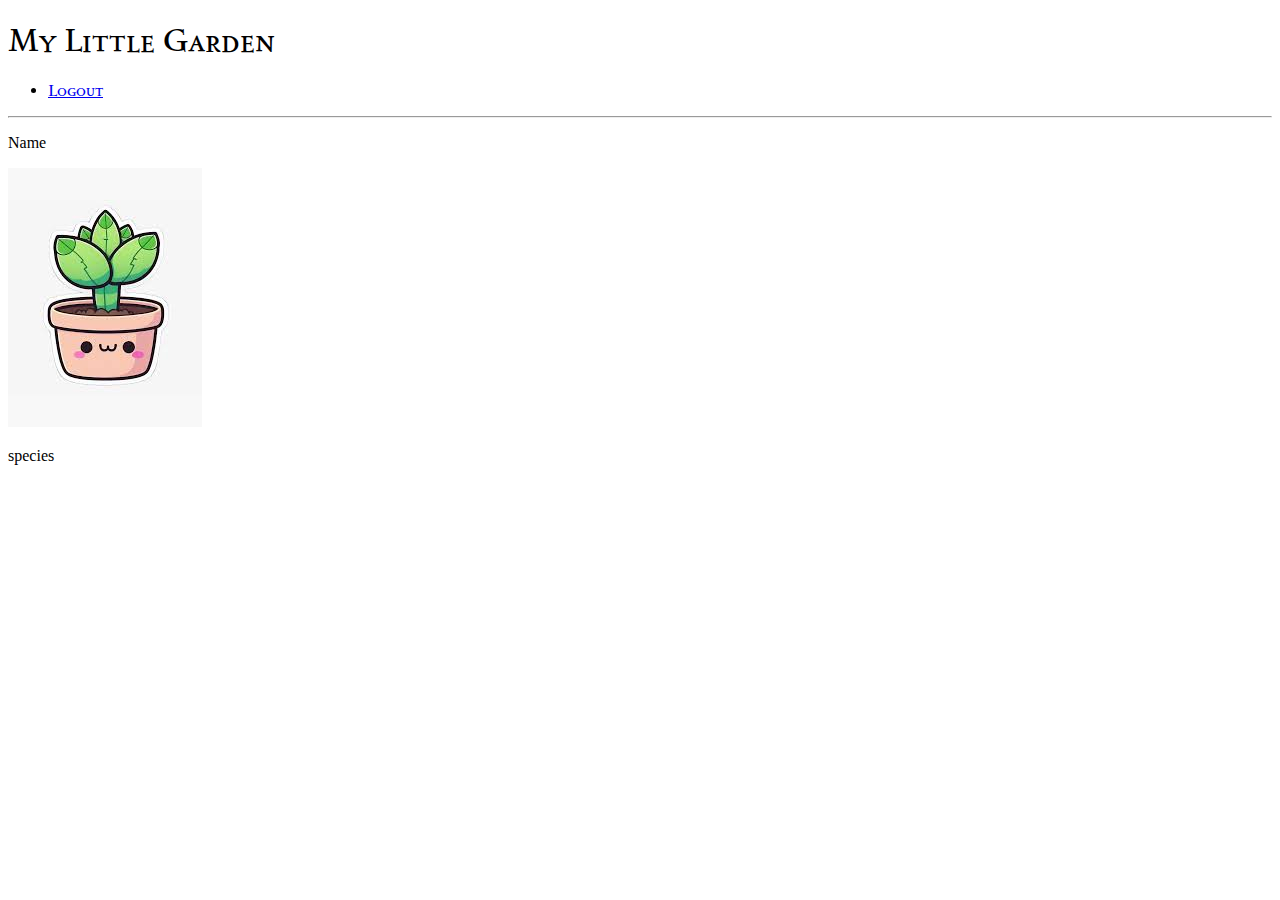
==== index.html @ 0300da90 "Update index.html" ====
<!DOCTYPE html>
<html lang="en-US">
    <head>
        <meta charset="utf-8" />
        <meta name="viewport" content="width=device-width" />
        <link href="./styles/main.css" rel="stylesheet" />
        <link rel="preconnect" href="https://fonts.googleapis.com">
        <link rel="preconnect" href="https://fonts.gstatic.com" crossorigin>
        <link href="https://fonts.googleapis.com/css2?family=Sedan+SC&display=swap" rel="stylesheet">

        <title>My Little Garden</title>
    </head>
    <body>
        <header>
            <h1 class="sedan-sc-regular">My Little Garden</h1>
            <nav>
                <menu>
                    <li class="nav-item"><a href="login.html">Logout</a></li>
                </menu>
            </nav>
        </header>
        <hr />
        <main>
            <div class="plant">
                <p class="name">Name</p>
                <img src="html/plant-garden.jpeg" alt="plant photo">
                <p class="species">species</p>
            </div>
        </main>
    </body>
</html>
---- styles/main.css ----
.sedan-sc-regular {
    font-family: "Sedan SC", serif;
    font-weight: 400;
    font-style: normal;
  }

header {
    font-family: "Sedan SC", serif;
    font-weight: 400;
    font-style: normal;
}
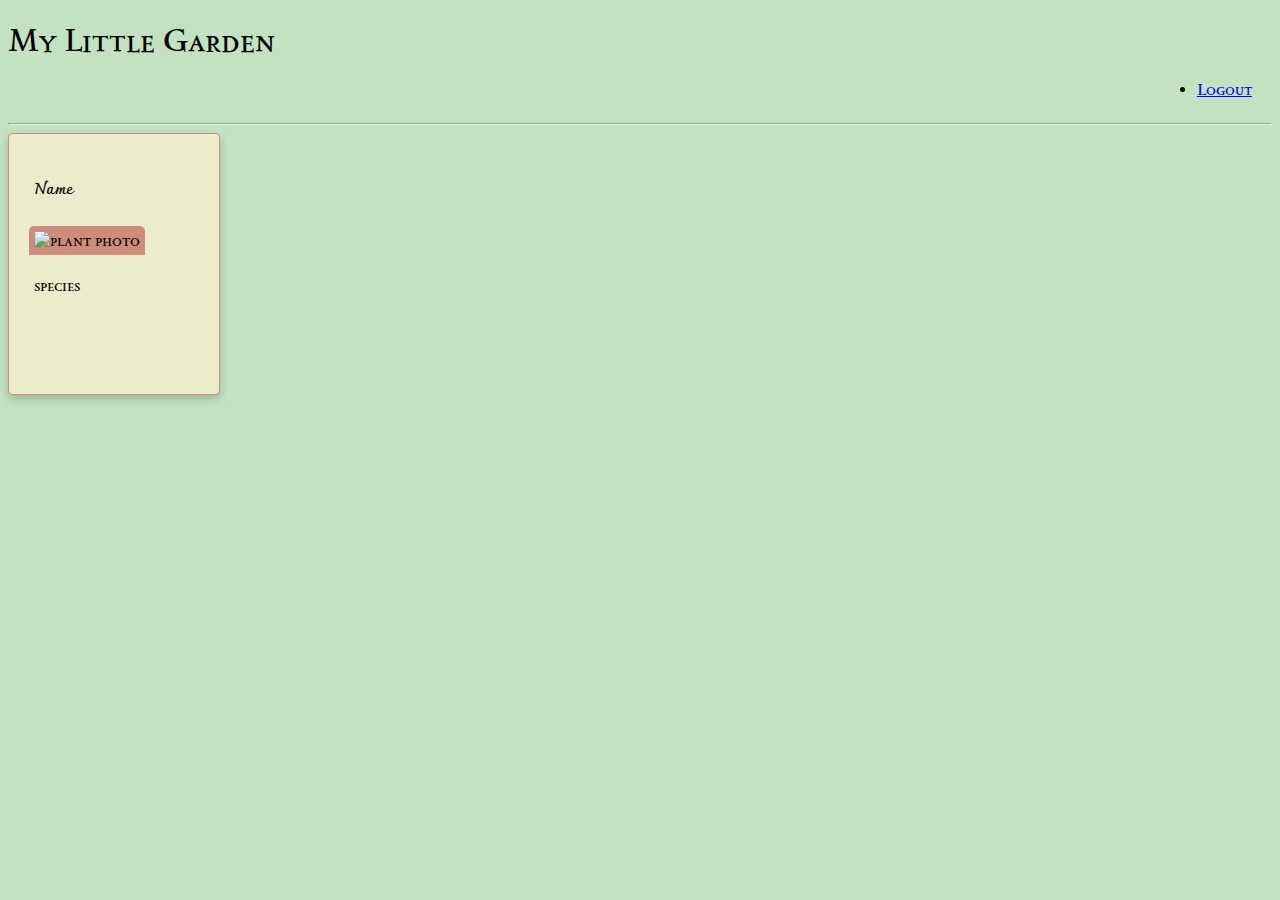
==== commit 4ad536c2: "looks gucci" ====
--- a/index.html
+++ b/index.html
@@ -6,7 +6,8 @@
         <link href="./styles/main.css" rel="stylesheet" />
         <link rel="preconnect" href="https://fonts.googleapis.com">
         <link rel="preconnect" href="https://fonts.gstatic.com" crossorigin>
-        <link href="https://fonts.googleapis.com/css2?family=Sedan+SC&display=swap" rel="stylesheet">
+        <link href="https://fonts.googleapis.com/css2?family=Charmonman:wght@400;700&display=swap" rel="stylesheet">
+        <link href="https://fonts.googleapis.com/css2?family=Charmonman:wght@400;700&family=Sedan+SC&display=swap" rel="stylesheet">
 
         <title>My Little Garden</title>
     </head>
@@ -22,10 +23,10 @@
         <hr />
         <main>
             <div class="plant">
-                <p class="name">Name</p>
-                <img src="html/plant-garden.jpeg" alt="plant photo">
-                <p class="species">species</p>
+                <p class="container charmonman-bold">Name</p>
+                <img class="plant-photo" src="plant-garden.jpeg" alt="plant photo">
+                <p class="container">species</p>
             </div>
         </main>
     </body>
-</html>
+</html>--- a/styles/main.css
+++ b/styles/main.css
@@ -1,11 +1,44 @@
-.sedan-sc-regular {
+* {
     font-family: "Sedan SC", serif;
     font-weight: 400;
     font-style: normal;
+    background-color: #C3E2C2;
+}
+
+.charmonman-bold {
+    font-family: "Charmonman", cursive;
+    font-weight: 700;
+    font-style: normal;
   }
 
-header {
-    font-family: "Sedan SC", serif;
-    font-weight: 400;
-    font-style: normal;
+.plant {
+    padding: 20px;
+    background-color: #EAECCC;
+    border: 1px solid #CD8D7A;
+    box-shadow: 0 4px 8px 0 rgba(0,0,0,0.2);
+    transition: 0.3s;
+    border-radius: 5px; /* 5px rounded corners */
+    width: 170px; /* Set the width of the card */
+    height: 220px; /* Set the height of the card */
+}
+
+.container {
+    padding: 5px;
+    background-color: #EAECCC;
+}
+
+.plant-photo {
+    padding: 5px;
+    background-color: #CD8D7A;
+    border-radius: 5px 5px 0 0;
+}
+
+nav {
+    display: flex;
+    justify-content: flex-end;
+    padding: 0 20px 0 20px;
+}
+
+h1 {
+    margin-bottom: 5px;
 }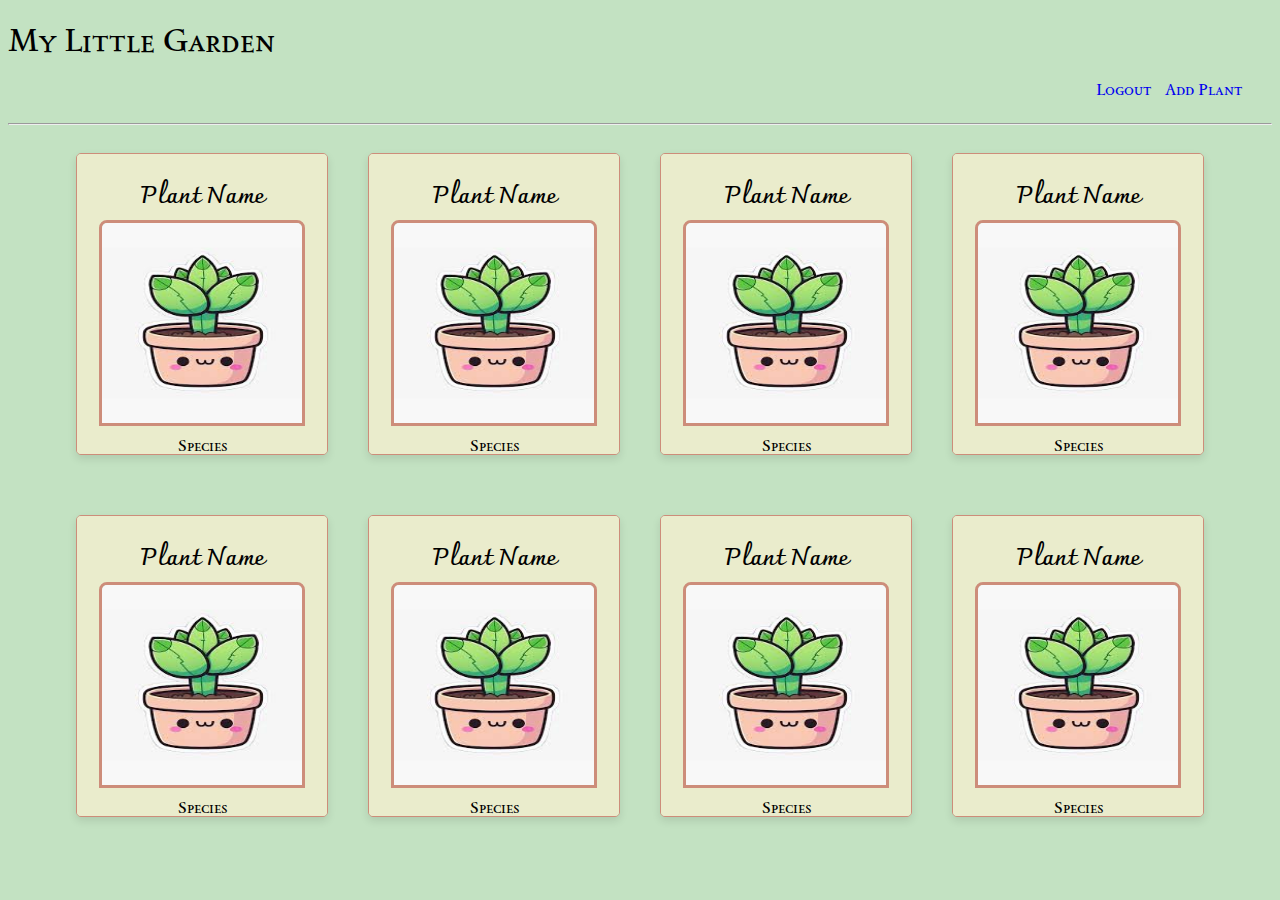
==== commit 06d24d80: "update style" ====
--- a/index.html
+++ b/index.html
@@ -3,7 +3,7 @@
     <head>
         <meta charset="utf-8" />
         <meta name="viewport" content="width=device-width" />
-        <link href="./styles/main.css" rel="stylesheet" />
+        <link href="styles/main.css" rel="stylesheet" />
         <link rel="preconnect" href="https://fonts.googleapis.com">
         <link rel="preconnect" href="https://fonts.gstatic.com" crossorigin>
         <link href="https://fonts.googleapis.com/css2?family=Charmonman:wght@400;700&display=swap" rel="stylesheet">
@@ -16,17 +16,73 @@
             <h1 class="sedan-sc-regular">My Little Garden</h1>
             <nav>
                 <menu>
-                    <li class="nav-item"><a href="login.html">Logout</a></li>
+                    <li class="nav-item"><a href="html/login.html">Logout</a></li>
+                    <li class="nav-item"><a href="html/add.html">Add Plant</a></li>
                 </menu>
             </nav>
         </header>
         <hr />
         <main>
-            <div class="plant">
-                <p class="container charmonman-bold">Name</p>
-                <img class="plant-photo" src="plant-garden.jpeg" alt="plant photo">
-                <p class="container">species</p>
+            <div class="row">
+                <div class="plant" onclick="window.location.href='html/plant.html'">
+                    <div class="plant-content">
+                        <h2 class="name charmonman-bold">Plant Name</h2>
+                        <img class="plant-photo" src="html/plant-garden.jpeg" alt="Plant photo">
+                        <p class="species">Species</p>
+                    </div>
+                </div>
+                <div class="plant">
+                    <div class="plant-content">
+                        <h2 class="name charmonman-bold">Plant Name</h2>
+                        <img class="plant-photo" src="html/plant-garden.jpeg" alt="Plant photo">
+                        <p class="species">Species</p>
+                    </div>
+                </div> 
+                <div class="plant" onclick="window.location.href='html/plant.html'">
+                    <div class="plant-content">
+                        <h2 class="name charmonman-bold">Plant Name</h2>
+                        <img class="plant-photo" src="html/plant-garden.jpeg" alt="Plant photo">
+                        <p class="species">Species</p>
+                    </div>
+                </div>
+                <div class="plant">
+                    <div class="plant-content">
+                        <h2 class="name charmonman-bold">Plant Name</h2>
+                        <img class="plant-photo" src="html/plant-garden.jpeg" alt="Plant photo">
+                        <p class="species">Species</p>
+                    </div>
+                </div>
+            </div>
+            <div class="row">
+                <div class="plant" onclick="window.location.href='html/plant.html'">
+                    <div class="plant-content">
+                        <h2 class="name charmonman-bold">Plant Name</h2>
+                        <img class="plant-photo" src="html/plant-garden.jpeg" alt="Plant photo">
+                        <p class="species">Species</p>
+                    </div>
+                </div>
+                <div class="plant">
+                    <div class="plant-content">
+                        <h2 class="name charmonman-bold">Plant Name</h2>
+                        <img class="plant-photo" src="html/plant-garden.jpeg" alt="Plant photo">
+                        <p class="species">Species</p>
+                    </div>
+                </div> 
+                <div class="plant" onclick="window.location.href='html/plant.html'">
+                    <div class="plant-content">
+                        <h2 class="name charmonman-bold">Plant Name</h2>
+                        <img class="plant-photo" src="html/plant-garden.jpeg" alt="Plant photo">
+                        <p class="species">Species</p>
+                    </div>
+                </div>
+                <div class="plant">
+                    <div class="plant-content">
+                        <h2 class="name charmonman-bold">Plant Name</h2>
+                        <img class="plant-photo" src="html/plant-garden.jpeg" alt="Plant photo">
+                        <p class="species">Species</p>
+                    </div>
+                </div>
             </div>
         </main>
     </body>
-</html>+</html>
--- a/styles/main.css
+++ b/styles/main.css
@@ -12,25 +12,53 @@
   }
 
 .plant {
-    padding: 20px;
-    background-color: #EAECCC;
+    width: 250px; /* Set the width of the card */
+    height: 300px; /* Set the height of the card */
     border: 1px solid #CD8D7A;
-    box-shadow: 0 4px 8px 0 rgba(0,0,0,0.2);
-    transition: 0.3s;
-    border-radius: 5px; /* 5px rounded corners */
-    width: 170px; /* Set the width of the card */
-    height: 220px; /* Set the height of the card */
+    border-radius: 5px;
+    overflow: hidden;
+    box-shadow: 0 4px 8px rgba(0, 0, 0, 0.1);
+    transition: transform 0.3s ease;
+    margin: 20px;
 }
 
-.container {
-    padding: 5px;
+.plant:hover {
+    border-color: #DBCC95;
+}
+
+.plant-content {
+    padding: 20px;
+    text-align: center;
     background-color: #EAECCC;
 }
 
 .plant-photo {
-    padding: 5px;
-    background-color: #CD8D7A;
-    border-radius: 5px 5px 0 0;
+    width: 200px;
+    height: 200px;
+    border-radius: 8px 8px 0 0;
+    display: block; /* Ensure the image behaves as a block element */
+    margin: auto;
+    border: 3px solid #CD8D7A;
+}
+
+.name {
+    background-color: #EAECCC;
+    margin: 0;
+}
+
+.species {
+    display: flex;
+    margin: 10px 0 10px 0;
+    background-color: #EAECCC;
+    justify-content: center;
+    align-content: center;
+}
+
+.row {
+    display: flex;
+    flex-wrap: wrap;
+    justify-content: center; /* Adjust as needed */
+    margin-bottom: 20px; /* Adjust spacing between rows */
 }
 
 nav {
@@ -41,4 +69,23 @@
 
 h1 {
     margin-bottom: 5px;
-}+}
+
+main {
+    margin: 0 50px, 20px, 50px;
+}
+
+ul {
+    list-style-type: none;
+    padding: 0;
+    margin: 0;
+  }
+  
+  li {
+    display: inline-block; /* Optional: to display items horizontally */
+    margin-right: 10px; /* Optional: to add space between items */
+  }
+
+a {
+    text-decoration: none;
+  }